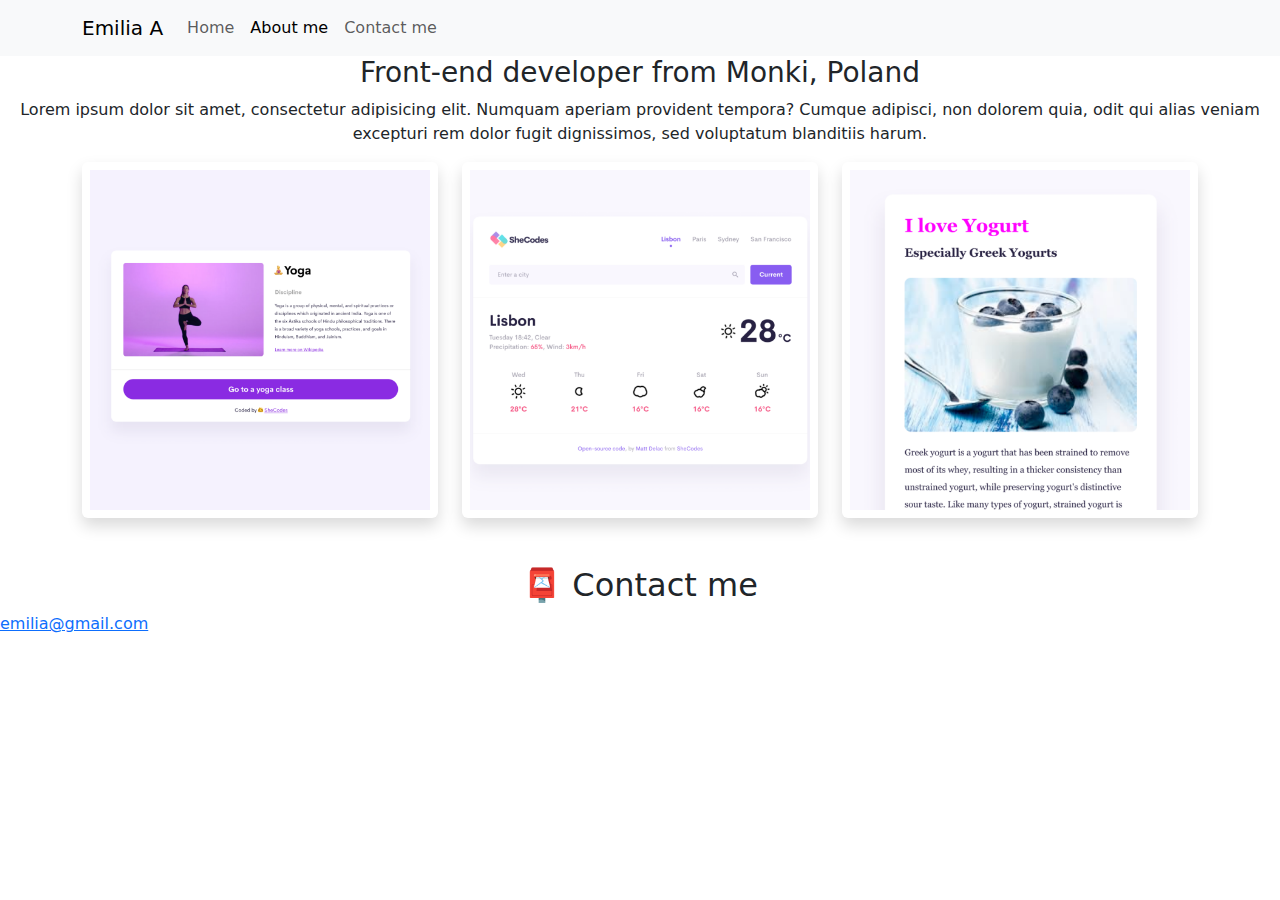
==== about.html @ c59b6e36 "Added structure to the page" ====
<!DOCTYPE html>
<html lang="en">
  <head>
    <meta charset="UTF-8" />
    <meta http-equiv="X-UA-Compatible" content="IE=edge" />
    <meta name="viewport" content="width=device-width, initial-scale=1.0" />
    <link
      href="https://cdn.jsdelivr.net/npm/bootstrap@5.3.3/dist/css/bootstrap.min.css"
      rel="stylesheet"
      integrity="sha384-QWTKZyjpPEjISv5WaRU9OFeRpok6YctnYmDr5pNlyT2bRjXh0JMhjY6hW+ALEwIH"
      crossorigin="anonymous"
    />
    <script
      src="https://cdn.jsdelivr.net/npm/bootstrap@5.3.3/dist/js/bootstrap.bundle.min.js"
      integrity="sha384-YvpcrYf0tY3lHB60NNkmXc5s9fDVZLESaAA55NDzOxhy9GkcIdslK1eN7N6jIeHz"
      crossorigin="anonymous"
    ></script>
    <link rel="stylesheet" href="style.css" />
    <title>About Emilia Adasiewicz</title>
  </head>
  <body cz-shortcut-listen="true">
    <nav class="navbar navbar-expand-lg bg-body-tertiary fixed-top">
      <div class="container">
        <a class="navbar-brand" href="index.html">Emilia A</a>
        <button
          class="navbar-toggler"
          type="button"
          data-bs-toggle="collapse"
          data-bs-target="#navbarNav"
          aria-controls="navbarNav"
          aria-expanded="false"
          aria-label="Toggle navigation"
        >
          <span class="navbar-toggler-icon"></span>
        </button>
        <div class="collapse navbar-collapse" id="navbarNav">
          <ul class="navbar-nav">
            <li class="nav-item">
              <a class="nav-link" aria-current="page" href="index.html">Home</a>
            </li>
            <li class="nav-item">
              <a class="nav-link active" href="about.html">About me</a>
            </li>
            <li class="nav-item">
              <a class="nav-link" href="about.html#contact">Contact me</a>
            </li>
          </ul>
        </div>
      </div>
    </nav>
    <h1 class="text-center">About me</h1>
    <h3 class="text-center">Front-end developer from Monki, Poland</h3>
    <div class="about-paragraphs text-center">
      <p>
        Lorem ipsum dolor sit amet, consectetur adipisicing elit. Numquam
        aperiam provident tempora? Cumque adipisci, non dolorem quia, odit qui
        alias veniam excepturi rem dolor fugit dignissimos, sed voluptatum
        blanditiis harum.
      </p>
    </div>
    <div class="container">
      <div class="row">
        <div class="col-sm-4">
          <img src="images/yoga.png" class="img-fluid p-2 rounded shadow" />
        </div>
        <div class="col-sm-4">
          <img src="images/weather.png" class="img-fluid p-2 rounded shadow" />
        </div>
        <div class="col-sm-4">
          <img src="images/yogurt.png" class="img-fluid p-2 rounded shadow" />
        </div>
      </div>
    </div>

    <div id="contact">
      <h2 class="text-center mt-5">📮 Contact me</h2>
      <a href="mailto:emilia@gmail.com" class="email-link">
        emilia@gmail.com
      </a>
    </div>
  </body>
</html>
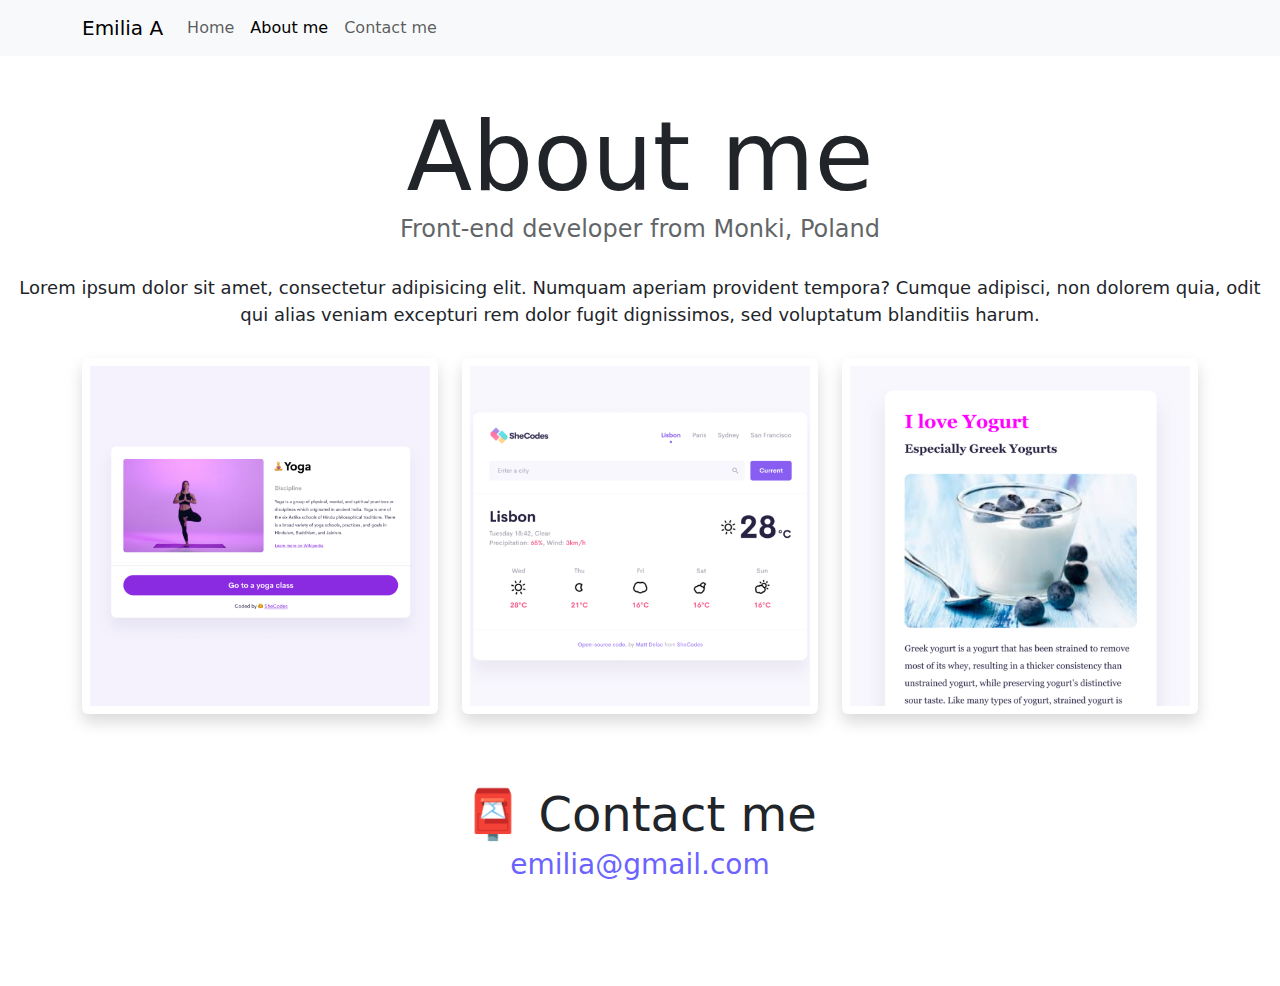
==== commit 7667fc35: "Made SEO friendly" ====
--- a/about.html
+++ b/about.html
@@ -4,6 +4,10 @@
     <meta charset="UTF-8" />
     <meta http-equiv="X-UA-Compatible" content="IE=edge" />
     <meta name="viewport" content="width=device-width, initial-scale=1.0" />
+    <meta
+      name="description"
+      content="About Emilia Adasiewcz, a front-end developer from Poland, living in Germany"
+    />
     <link
       href="https://cdn.jsdelivr.net/npm/bootstrap@5.3.3/dist/css/bootstrap.min.css"
       rel="stylesheet"
@@ -16,12 +20,12 @@
       crossorigin="anonymous"
     ></script>
     <link rel="stylesheet" href="style.css" />
-    <title>About Emilia Adasiewicz</title>
+    <title>About me - Emilia Adasiewicz</title>
   </head>
   <body cz-shortcut-listen="true">
     <nav class="navbar navbar-expand-lg bg-body-tertiary fixed-top">
       <div class="container">
-        <a class="navbar-brand" href="index.html">Emilia A</a>
+        <a class="navbar-brand" href="/" title="Homepage">Emilia A</a>
         <button
           class="navbar-toggler"
           type="button"
@@ -36,13 +40,25 @@
         <div class="collapse navbar-collapse" id="navbarNav">
           <ul class="navbar-nav">
             <li class="nav-item">
-              <a class="nav-link" aria-current="page" href="index.html">Home</a>
+              <a class="nav-link" aria-current="page" href="/" title="Homepage"
+                >Home</a
+              >
             </li>
             <li class="nav-item">
-              <a class="nav-link active" href="about.html">About me</a>
+              <a
+                class="nav-link active"
+                href="/about.html"
+                title="About Emilia Adasiewicz"
+                >About me</a
+              >
             </li>
             <li class="nav-item">
-              <a class="nav-link" href="about.html#contact">Contact me</a>
+              <a
+                class="nav-link"
+                href="/about.html#contact"
+                title="Contact Emilia Adasiewicz"
+                >Contact me</a
+              >
             </li>
           </ul>
         </div>
@@ -61,19 +77,31 @@
     <div class="container">
       <div class="row">
         <div class="col-sm-4">
-          <img src="images/yoga.png" class="img-fluid p-2 rounded shadow" />
+          <img
+            src="/images/yoga.png"
+            class="img-fluid p-2 mb-4 rounded shadow"
+            alt="Yoga project"
+          />
         </div>
         <div class="col-sm-4">
-          <img src="images/weather.png" class="img-fluid p-2 rounded shadow" />
+          <img
+            src="/images/weather.png"
+            class="img-fluid p-2 mb-4 rounded shadow"
+            alt="Weather project"
+          />
         </div>
         <div class="col-sm-4">
-          <img src="images/yogurt.png" class="img-fluid p-2 rounded shadow" />
+          <img
+            src="/images/yogurt.png"
+            class="img-fluid p-2 mb-4 rounded shadow"
+            alt="Yogurt project"
+          />
         </div>
       </div>
     </div>
 
-    <div id="contact">
-      <h2 class="text-center mt-5">📮 Contact me</h2>
+    <div id="contact" class="mt-5">
+      <h2 class="text-center">📮 Contact me</h2>
       <a href="mailto:emilia@gmail.com" class="email-link">
         emilia@gmail.com
       </a>
--- a/style.css
+++ b/style.css
@@ -0,0 +1,99 @@
+:root {
+  --primary-color: #6c63ff;
+  --secondary-color: #f5f2fe;
+  --box-shadow: 0 5px 10px rgba(0, 0, 0, 0.3);
+}
+
+body {
+  margin: 100px 0;
+}
+
+h1,
+h2,
+h3 {
+  margin: 0;
+}
+
+h1 {
+  font-size: 96px;
+}
+
+h2 {
+  font-size: 48px;
+}
+
+h3 {
+  font-size: 24px;
+  opacity: 0.7;
+}
+
+p {
+  font-size: 18px;
+  line-height: 1.5;
+}
+
+.navigation-links {
+  display: flex;
+  margin-top: 40px;
+  justify-content: center;
+}
+
+.navigation-links a {
+  margin: 20px;
+}
+
+.primary-link {
+  background: var(--primary-color);
+  padding: 20px 15px;
+  border-radius: 4px;
+  color: white;
+  text-decoration: none;
+  text-transform: capitalize;
+  box-shadow: var(--box-shadow);
+}
+
+.secondary-link {
+  padding: 20px 15px;
+  border-radius: 4px;
+  text-decoration: none;
+  text-transform: capitalize;
+  color: var(--primary-color);
+  border: 1px solid var(--primary-color);
+}
+
+.about-paragraphs {
+  margin: 30px 0;
+}
+
+.about-paragraphs p {
+  margin: 10px;
+}
+
+.email-link {
+  display: flex;
+  justify-content: center;
+  color: var(--primary-color);
+  font-size: 28px;
+  text-decoration: none;
+}
+.email-link:hover {
+  text-decoration: underline;
+}
+
+@media (max-width: 576px) {
+  h1 {
+    font-size: 46px;
+  }
+  h2 {
+    font-size: 30px;
+    text-align: center;
+  }
+  p {
+    text-align: center;
+  }
+  .project-link {
+    display: block;
+    text-align: center;
+    margin: 0 40px;
+  }
+}
